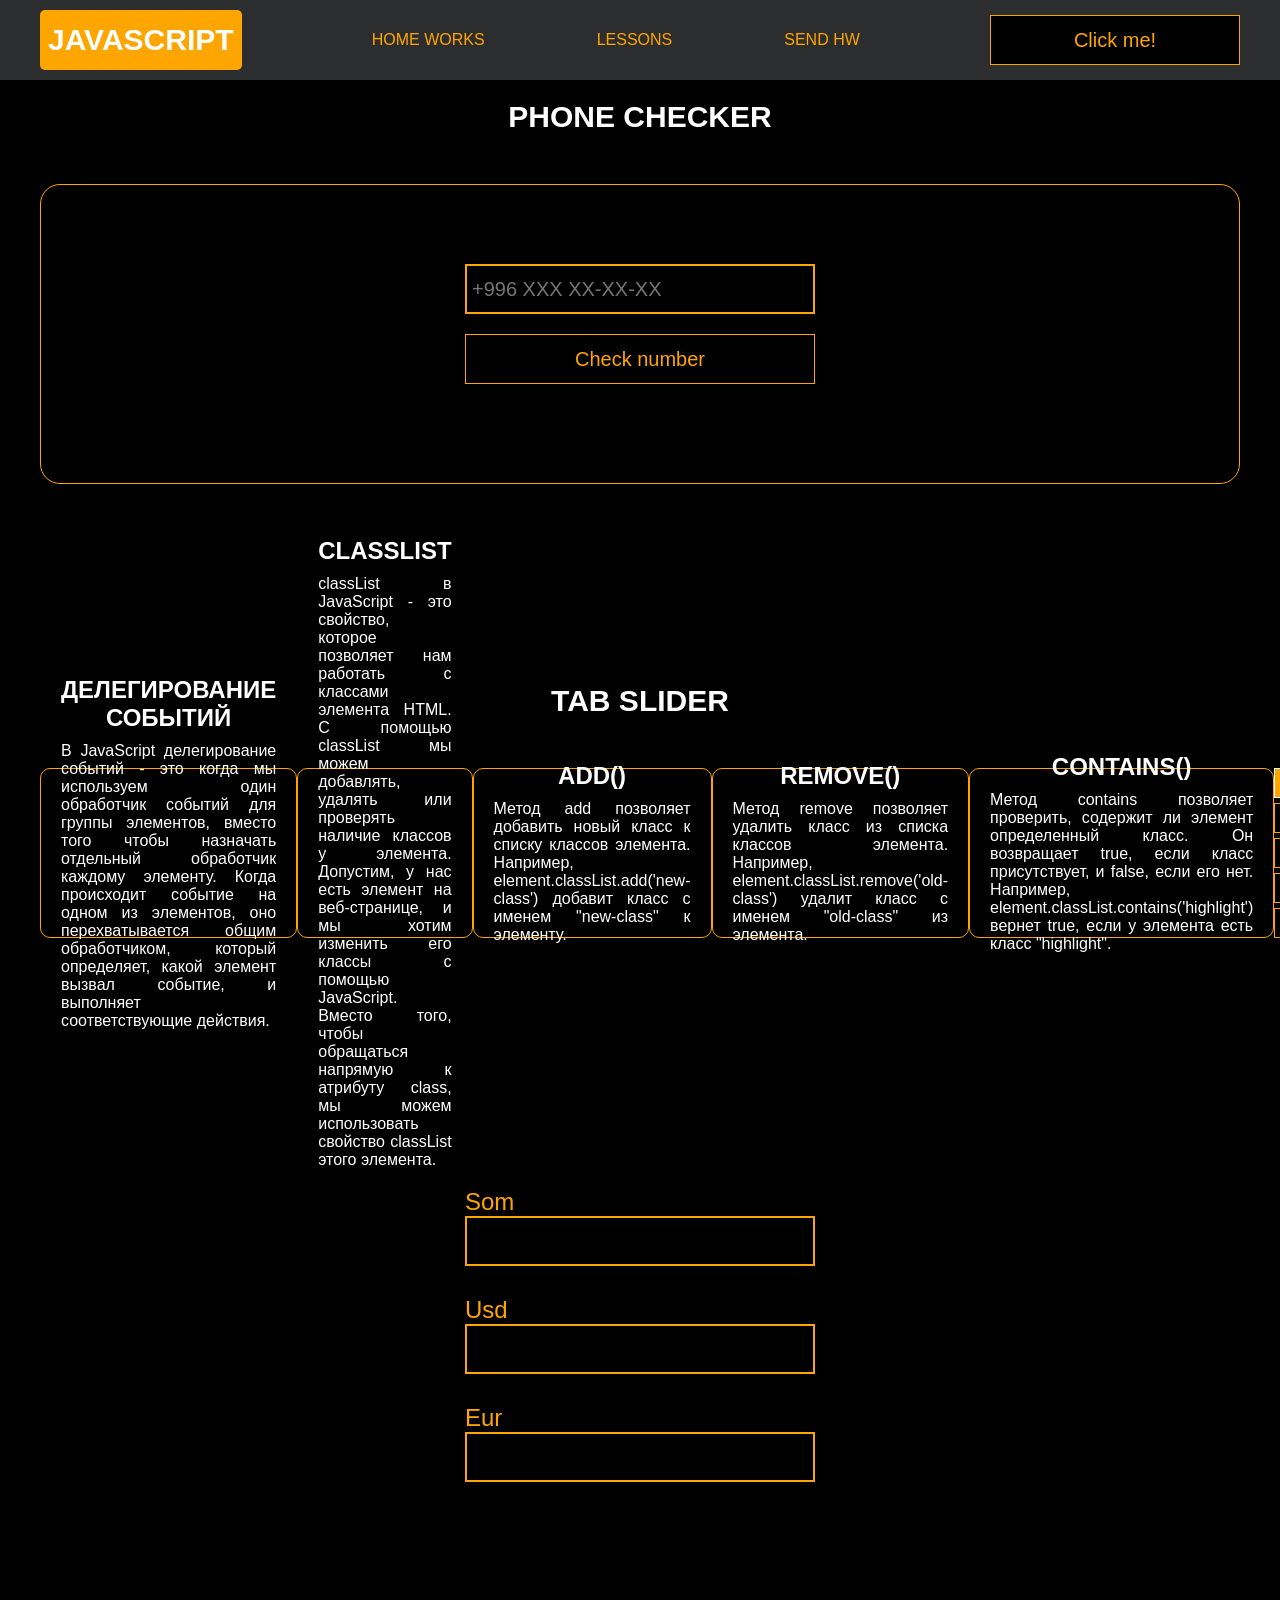
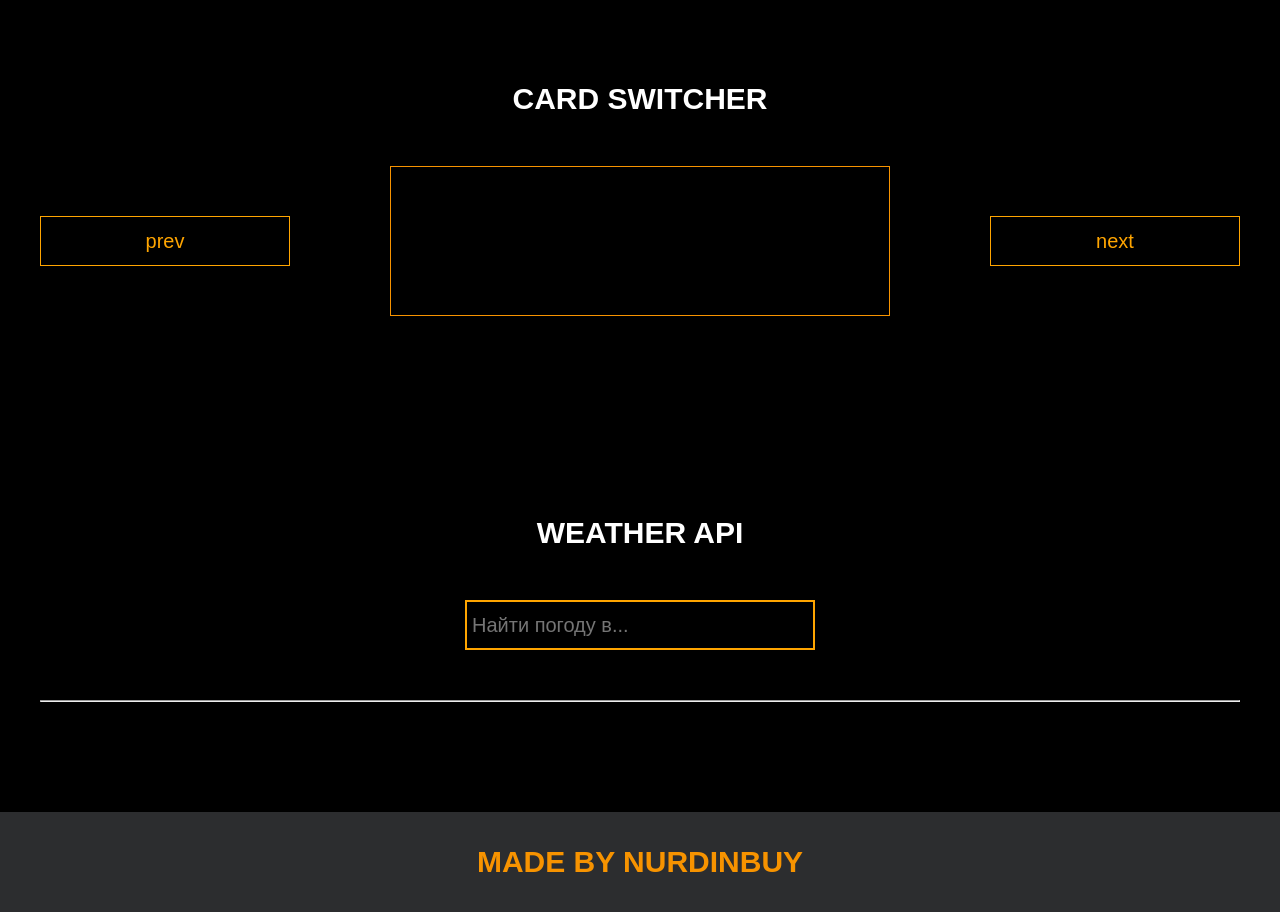
==== pages/lessons.html @ ca45b5d5 "first commit" ====
<!DOCTYPE html>
<html lang="en">
<head>
    <meta charset="UTF-8">
    <title>Lessons</title>
    <link rel="stylesheet" href="../css/style.css">
    <link rel="stylesheet" href="../css/core.css">
    <link rel="stylesheet" href="../css/lessons.css">
</head>
<body>

<div class="wrapper">
    <div class="header">
        <div class="container">
            <div class="inner_header">
                <a href="../index.html">
                    <div class="logotype">
                        <h2>Java<span>Script</span></h2>
                    </div>
                </a>
                <ul class="menu">
                    <li class="menu_link">
                        <a href="../pages/home_works.html">Home Works</a>
                    </li>
                    <li class="menu_link">
                        <a href="../pages/lessons.html">Lessons</a>
                    </li>
                    <li class="menu_link">
                        <a href="https://t.me/NurDinBuy16" target="_blank">Send hw</a>
                    </li>
                </ul>
                <button class="btn" id="btn-get">Click me!</button>
            </div>
        </div>
    </div>
    <div class="phone_block">
        <div class="container">
            <h3>Phone checker</h3>
            <div class="inner_phone_block">
                <div class="form_phone">
                    <label for="phone_input"></label>
                    <input type="text" id="phone_input" placeholder="+996 XXX XX-XX-XX">
                    <button class="btn" id="phone_button">Check number</button>
                    <span class="checker" id="phone_result"></span>
                </div>
            </div>
        </div>
    </div>
    <div class="tab_slider">
        <div class="container">
            <h3>tab slider</h3>
            <div class="inner_tab_slider">
                <div class="tab_contents_block">

                    <div class="tab_content_block">
                        <h4>Делегирование событий</h4>
                        <p>В JavaScript делегирование событий - это когда мы используем один обработчик событий для группы элементов, вместо того чтобы назначать отдельный обработчик каждому элементу. Когда происходит событие на одном из элементов, оно перехватывается общим обработчиком, который определяет, какой элемент вызвал событие, и выполняет соответствующие действия.</p>
                    </div>
                    <div class="tab_content_block">
                        <h4>classList</h4>
                        <p>classList в JavaScript - это свойство, которое позволяет нам работать с классами элемента HTML. С помощью classList мы можем добавлять, удалять или проверять наличие классов у элемента. Допустим, у нас есть элемент на веб-странице, и мы хотим изменить его классы с помощью JavaScript. Вместо того, чтобы обращаться напрямую к атрибуту class, мы можем использовать свойство classList этого элемента. </p>
                    </div>
                    <div class="tab_content_block">
                        <h4>add()</h4>
                        <p>Метод add позволяет добавить новый класс к списку классов элемента. Например, element.classList.add('new-class') добавит класс с именем "new-class" к элементу.</p>
                    </div>
                    <div class="tab_content_block">
                        <h4>remove()</h4>
                        <p>Метод remove позволяет удалить класс из списка классов элемента. Например, element.classList.remove('old-class') удалит класс с именем "old-class" из элемента.</p>
                    </div>
                    <div class="tab_content_block">
                        <h4>contains()</h4>
                        <p>Метод contains позволяет проверить, содержит ли элемент определенный класс. Он возвращает true, если класс присутствует, и false, если его нет. Например, element.classList.contains('highlight') вернет true, если у элемента есть класс "highlight".</p>
                    </div>

                    <div class="tab_content_items">
                        <div class="tab_content_item tab_content_item_active">Делегирование событий</div>
                        <div class="tab_content_item">Class List</div>
                        <div class="tab_content_item">add()</div>
                        <div class="tab_content_item">remove()</div>
                        <div class="tab_content_item">contains()</div>
                    </div>

                </div>
            </div>
        </div>
    </div>
    <div class="converter">
        <div class="container">
            <div class="inner_converter">
                <div class="som">
                    <label for="som"> Som </label>
                    <input type="number" id="som">
                </div>
                <div class="usd">
                    <label for="usd"> Usd </label>
                    <input type="number" id="usd">
                </div>
                <div class="eur">
                    <label for="eur"> Eur </label>
                    <input type="number" id="eur">
                </div>
            </div>
        </div>
    </div>

    <div class="card_switcher">
        <div class="container">
            <h3>Card Switcher</h3>
            <div class="inner_card_switcher">
                <button class="btn" id="btn-prev">prev</button>
                <div class="card"></div>
                <button class="btn" id="btn-next">next</button>
            </div>
        </div>
    </div>

    <div class="weather">
        <div class="container">
            <h3>Weather Api</h3>
            <div class="inner_weather">
                <div class="search_block">
                    <input type="text" class="cityName" placeholder="Найти погоду в...">
                </div>
                <div class="weather_result">
                    <p class="city"></p>
                    <hr>
                    <p class="temp"></p>
                </div>
            </div>
        </div>
    </div>

    <div class="footer">
        <div class="container">
            <a href="https://www.instagram.com/nurdinbuy/" target="_blank">
                <div class="inner_footer">
                    <h2>Made by NurDinBuy</h2>
                </div>
            </a>
        </div>
    </div>
</div>

<div class="modal">
    <div class="modal_dialog">
        <div class="modal_content">
            <form action="#">
                <div class="modal_close">&times;</div>
                <div class="modal_title">Мы свяжемся с вами как можно быстрее!</div>
                <input required placeholder="Ваше имя" name="name" type="text" class="modal_input">
                <input required placeholder="Ваш номер телефона" name="phone" type="phone" class="modal_input">
                <button class="btn btn_dark btn_min">Перезвонить мне</button>
            </form>
        </div>
    </div>
</div>

</body>
<script src="../js/lesson.js"></script>
<script src="../js/modal.js"></script>
</html>
---- css/style.css ----
/* HEADER */

.header {
    height: 80px;
    background: #2c2d2f;
    display: flex;
    align-items: center;
    width: 100%;
    position: fixed;
    top: 0;
    z-index: 2;
}

.inner_header {
    height: 100%;
    display: flex;
    align-items: center;
    justify-content: space-between;
}

/* LOGOTYPE */

.logotype {
    display: flex;
    align-items: center;
    justify-content: center;
    font-size: 22px;
    height: 60px;
    width: fit-content;
    background: orange;
    padding: 8px;
    color: white;
    border-radius: 5px;
    cursor: pointer;
}

/* HEADER MENU */

.menu {
    display: flex;
    justify-content: space-around;
    width: 600px;
}

.menu_link a {
    color: orange;
    text-transform: uppercase;
}

.menu_link a:hover {
    text-decoration: underline;
}

/* MAIN BLOCK */

.main_block {
    padding: 100px 0;
    background: black;
}

/* BUTTONS COLOR PICKER */

.colors-buttons {
    display: flex;
    justify-content: space-between;
    margin-top: 50px;
}

.btn-color {
    border-radius: 20px;
    border-color: white !important;
}

/* FOOTER */

.footer {
    background: #2c2d2f;
    width: 100%;
}

.inner_footer {
    display: flex;
    align-items: center;
    justify-content: center;
    height: 100px;
}

.footer h2 {
    text-transform: uppercase;
    color: #F79300;
    font-weight: 600;
}


/* SLIDER BLOCK */

.slider_block {
    padding: 100px 0;
    background: black;
}

.slider {
    position: relative;
    width: 100%;
    height: 300px;
    overflow: hidden;
    border: 3px solid orange;
    border-radius: 20px;
    display: flex;
    align-items: center;
    justify-content: space-between;
    padding: 0 30px;
}

.slide {
    position: absolute;
    top: 60px;
    left: 0;
    width: 100%;
    height: 100%;
    display: none;
    transition: opacity 0.5s ease-in-out;
}

.slide_card {
    color: white;
    margin: 0 auto;
    width: 500px;
    text-align: center;
}

.slide_card h3 {
    color: white;
    text-transform: uppercase;
    font-size: 22px;
}

.slide_card p {
    font-size: 16px;
    text-align: justify;
    margin: 10px 0;
}

.slide_card a {
    color: orange;
    text-decoration: underline;
}

.slide.active_slide {
    display: block;
}

/* VIDEO BLOCK */

.block_video {
    background: black;
    padding: 100px 0;
}

.inner_block_video {
    display: flex;
    justify-content: center;
    margin-top: 50px;
}

/* MODAL */

.modal {
    position: fixed;
    height: 100%;
    width: 100%;
    top: 0;
    left: 0;
    z-index: 2;
    background: rgba(0, 0, 0, 0.8);
    display: none;
}

.modal_dialog {
    max-width: 500px;
    margin: 150px auto;
}

.modal_content {
    position: relative;
    width: 100%;
    padding: 40px;
    background-color: black;
    border: 2px solid orange;
    border-radius: 4px;
    max-height: 80vh;
    overflow-y: auto;
}

.modal_content form {
    display: flex;
    flex-direction: column;
    align-items: center;
}

.modal_close {
    position: absolute;
    top: 8px;
    right: 14px;
    font-size: 30px;
    color: red;
    opacity: 0.5;
    font-weight: 700;
    border: none;
    background-color: transparent;
    cursor: pointer;
}

.modal_title {
    text-align: center;
    font-size: 22px;
    text-transform: uppercase;
    color: white;
}

.modal_input, .btn_min {
    width: 100% !important;
    margin-top: 10px;
}
---- css/core.css ----
* {
    margin: 0;
    padding: 0;
    box-sizing: border-box;
}

.container {
    width: 1200px;
    margin: 0 auto;
}

body {
    font-family: "Britannic Bold", sans-serif;
    background: #c2d0d0;
}

.btn {
    width: 250px;
    height: 50px;
    font-size: 20px;
    cursor: pointer;
    border: 1px solid orange;
    background: black;
    color: orange;
}

.btn:hover {
    background: #414349;
}

.btn:active {
    background: #56585D;
    border: 2px solid orange;
}

a {
    text-decoration: none;
}

li {
    list-style: none;
}

h1 {
    text-align: center;
    font-size: 70px;
    color: white;
    margin: 0 auto;
    text-transform: uppercase;
    font-weight: 600;
}

h2 {
    text-align: center;
    font-size: 30px;
    color: white;
    margin: 0 auto;
    text-transform: uppercase;
    font-weight: 600;
}

h3 {
    text-align: center;
    font-size: 30px;
    color: white;
    margin: 0 auto;
    text-transform: uppercase;
    font-weight: 600;
}

h4 {
    font-size: 24px;
    color: white;
    text-transform: uppercase;
    font-weight: 600;
}

strong {
    color: #F79300;
}

label {
    font-size: 24px;
    color: orange;
}

input {
    width: 350px;
    height: 50px;
    font-size: 20px;
    padding-left: 5px;
    color: orange;
    background: black;
    border: 2px solid orange;
}

.checker {
    color: white;
    font-size: 30px;
}

.btn-slide {
    display: block;
    width: 100px;
    height: 100px;
    background: orange;
    color: black;
    font-size: 20px;
    text-transform: uppercase;
    border-radius: 50%;
    font-weight: 800;
    z-index: 1;
}

.btn-slide:hover {
    background: #b68733 !important;
    cursor: pointer;
    color: white;
}
---- css/lessons.css ----
/* PHONE CHECKER */

.phone_block {
    background: black;
    padding: 100px 0;
}

.inner_phone_block {
    margin-top: 50px;
    display: flex;
    justify-content: space-evenly;
    border: 1px solid orange;
    height: 300px;
    border-radius: 20px;
    align-items: center;
}

.form_phone {
    display: flex;
    flex-direction: column;
    align-items: center;
}

.form_phone button {
    width: 100%;
    margin: 20px 0;
}

/* TAB SLIDER */

.tab_slider {
    background: black;
    padding: 100px 0;
}

.tab_content_block {
    width: 700px;
    border: 1px solid orange;
    padding: 20px;
    border-radius: 10px;
    text-align: center;
    display: flex;
    align-items: center;
    flex-direction: column;
    justify-content: center;
    height: 170px;
}

.tab_content_block p {
    color: white;
    margin-top: 10px;
    text-align: justify;
}

.tab_content_items {
    width: 400px;
    display: flex;
    flex-direction: column;
    row-gap: 5px;
}

.tab_content_item {
    padding: 10px;
    height: 30px;
    color: white;
    border: 1px solid orange;
    text-align: center;
    font-size: 20px;
    cursor: pointer;
    display: grid;
    place-content: center;
}

.tab_content_item_active {
    background: orange;
    color: black;
    font-weight: 600;
    border: 1px solid white;
}

.tab_contents_block {
    display: flex;
    justify-content: space-between;
    align-items: center;
    margin-top: 50px;
}

/*----------CONVERTER----------*/

.converter {
    padding: 100px 0;
    background-color: black;
}

.inner_converter {
    margin-top: 50px;
    display: flex;
    align-items: center;
    justify-content: center;
    flex-direction: column;
    row-gap: 30px;
}

.inner_converter > div {
    display: flex;
    flex-direction: column;
}

/*------CARD SWITCHER------*/

.card_switcher {
    background-color: black;
    padding: 100px 0;
}

.card {
    width: 500px;
    height: 150px;
    border: 1px solid #F79300;
    text-align: center;
    display: flex;
    flex-direction: column;
    justify-content: space-around;
    align-items: center;
    padding: 10px;
}

.card p {
    color: #F79300;
    font-size: 20px;
}

.card span {
    color: white;
    font-size: 30px;
}

.inner_card_switcher {
    margin-top: 50px;
    display: flex;
    align-items: center;
    justify-content: space-between;
}


/*--------WEATHER API---------*/


.weather {
    padding: 100px 0;
    background-color: black;
}

.search_block {
    display: flex;
    align-items: center;
    flex-direction: column;
    row-gap: 20px;
    margin: 50px 0;
}

.city, .temp {
    text-align: center;
    font-size: 30px;
    color: white;
    margin: 10px 0;
}
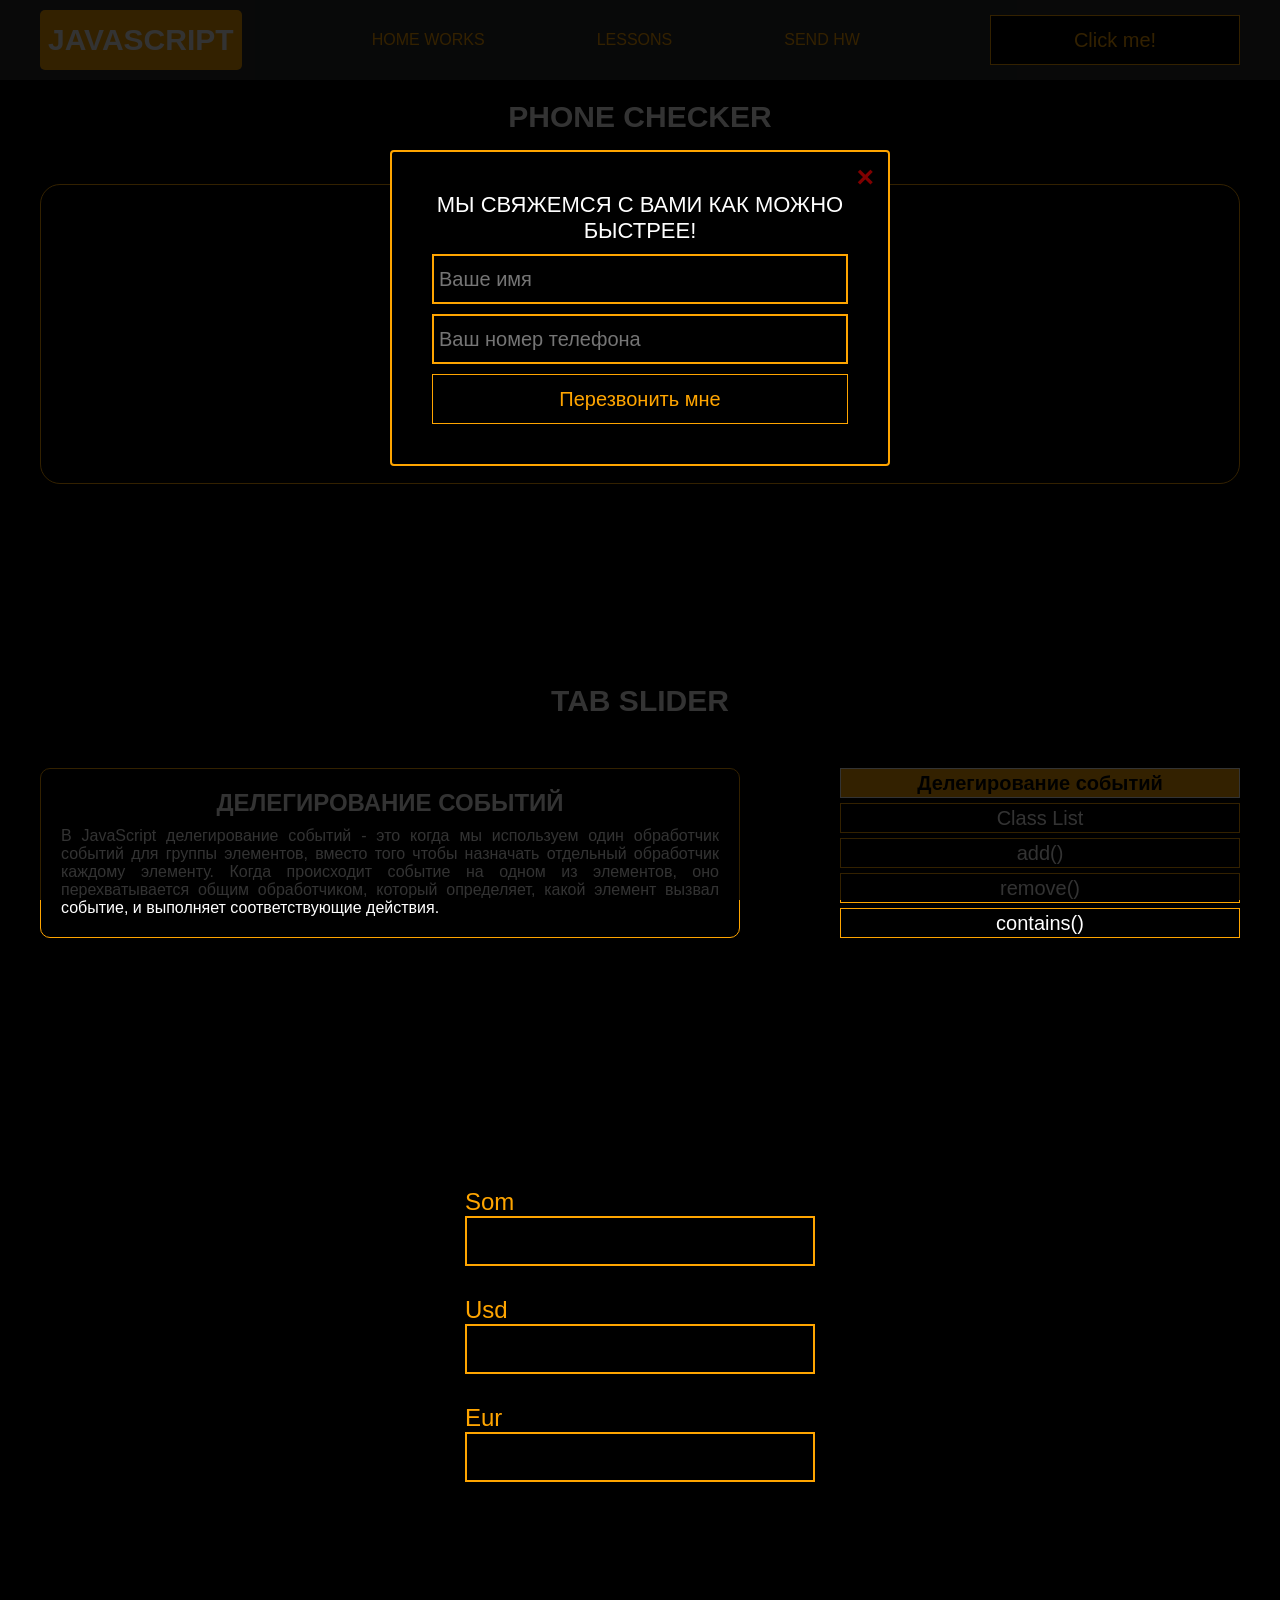
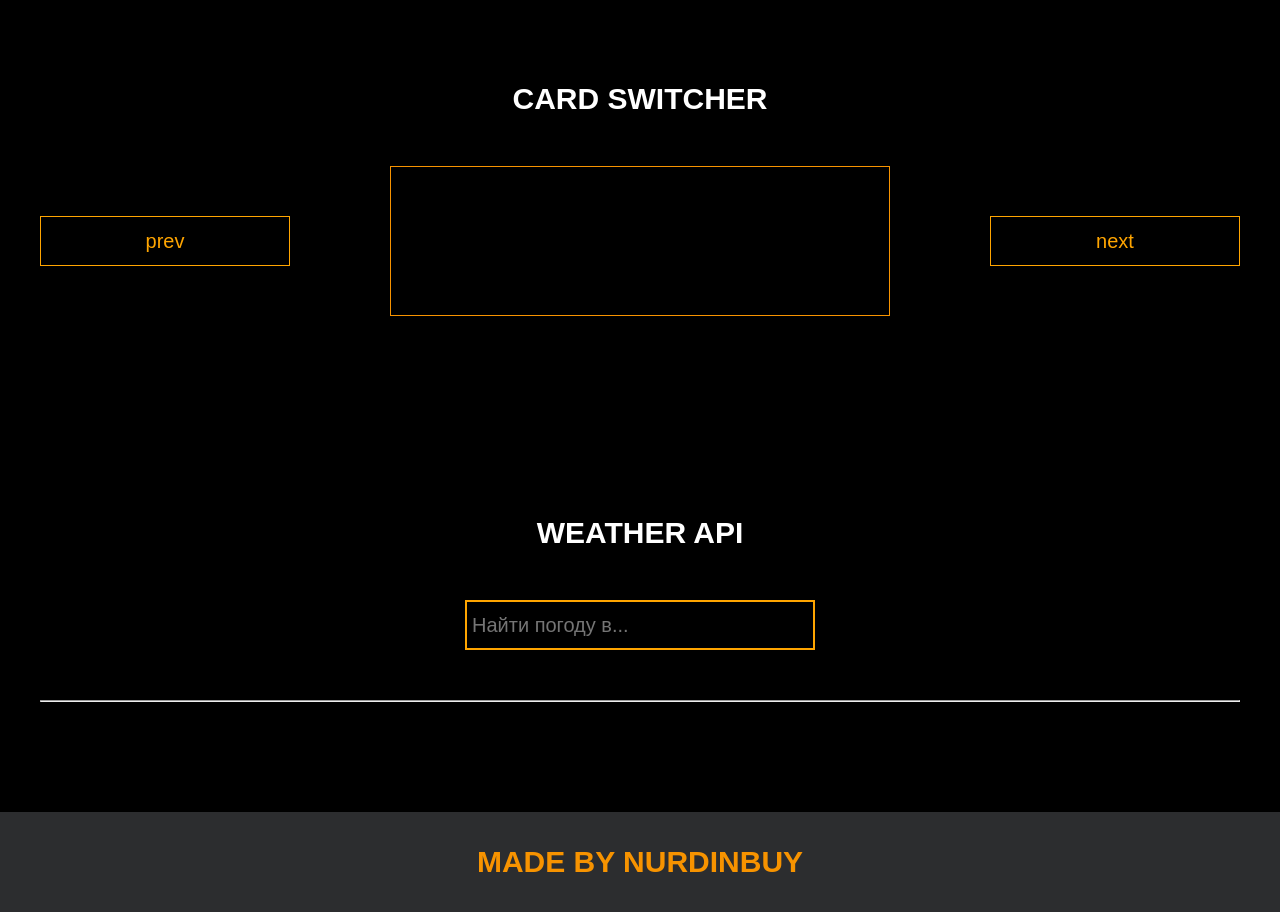
==== commit 4393a25b: "Fourth commit" ====
--- a/pages/lessons.html
+++ b/pages/lessons.html
@@ -54,23 +54,35 @@
 
                     <div class="tab_content_block">
                         <h4>Делегирование событий</h4>
-                        <p>В JavaScript делегирование событий - это когда мы используем один обработчик событий для группы элементов, вместо того чтобы назначать отдельный обработчик каждому элементу. Когда происходит событие на одном из элементов, оно перехватывается общим обработчиком, который определяет, какой элемент вызвал событие, и выполняет соответствующие действия.</p>
+                        <p>В JavaScript делегирование событий - это когда мы используем один обработчик событий для
+                            группы элементов, вместо того чтобы назначать отдельный обработчик каждому элементу. Когда
+                            происходит событие на одном из элементов, оно перехватывается общим обработчиком, который
+                            определяет, какой элемент вызвал событие, и выполняет соответствующие действия.</p>
                     </div>
                     <div class="tab_content_block">
                         <h4>classList</h4>
-                        <p>classList в JavaScript - это свойство, которое позволяет нам работать с классами элемента HTML. С помощью classList мы можем добавлять, удалять или проверять наличие классов у элемента. Допустим, у нас есть элемент на веб-странице, и мы хотим изменить его классы с помощью JavaScript. Вместо того, чтобы обращаться напрямую к атрибуту class, мы можем использовать свойство classList этого элемента. </p>
+                        <p>classList в JavaScript - это свойство, которое позволяет нам работать с классами элемента
+                            HTML. С помощью classList мы можем добавлять, удалять или проверять наличие классов у
+                            элемента. Допустим, у нас есть элемент на веб-странице, и мы хотим изменить его классы с
+                            помощью JavaScript. Вместо того, чтобы обращаться напрямую к атрибуту class, мы можем
+                            использовать свойство classList этого элемента. </p>
                     </div>
                     <div class="tab_content_block">
                         <h4>add()</h4>
-                        <p>Метод add позволяет добавить новый класс к списку классов элемента. Например, element.classList.add('new-class') добавит класс с именем "new-class" к элементу.</p>
+                        <p>Метод add позволяет добавить новый класс к списку классов элемента. Например,
+                            element.classList.add('new-class') добавит класс с именем "new-class" к элементу.</p>
                     </div>
                     <div class="tab_content_block">
                         <h4>remove()</h4>
-                        <p>Метод remove позволяет удалить класс из списка классов элемента. Например, element.classList.remove('old-class') удалит класс с именем "old-class" из элемента.</p>
+                        <p>Метод remove позволяет удалить класс из списка классов элемента. Например,
+                            element.classList.remove('old-class') удалит класс с именем "old-class" из элемента.</p>
                     </div>
                     <div class="tab_content_block">
                         <h4>contains()</h4>
-                        <p>Метод contains позволяет проверить, содержит ли элемент определенный класс. Он возвращает true, если класс присутствует, и false, если его нет. Например, element.classList.contains('highlight') вернет true, если у элемента есть класс "highlight".</p>
+                        <p>Метод contains позволяет проверить, содержит ли элемент определенный класс. Он возвращает
+                            true, если класс присутствует, и false, если его нет. Например,
+                            element.classList.contains('highlight') вернет true, если у элемента есть класс
+                            "highlight".</p>
                     </div>
 
                     <div class="tab_content_items">
@@ -80,7 +92,6 @@
                         <div class="tab_content_item">remove()</div>
                         <div class="tab_content_item">contains()</div>
                     </div>
-
                 </div>
             </div>
         </div>
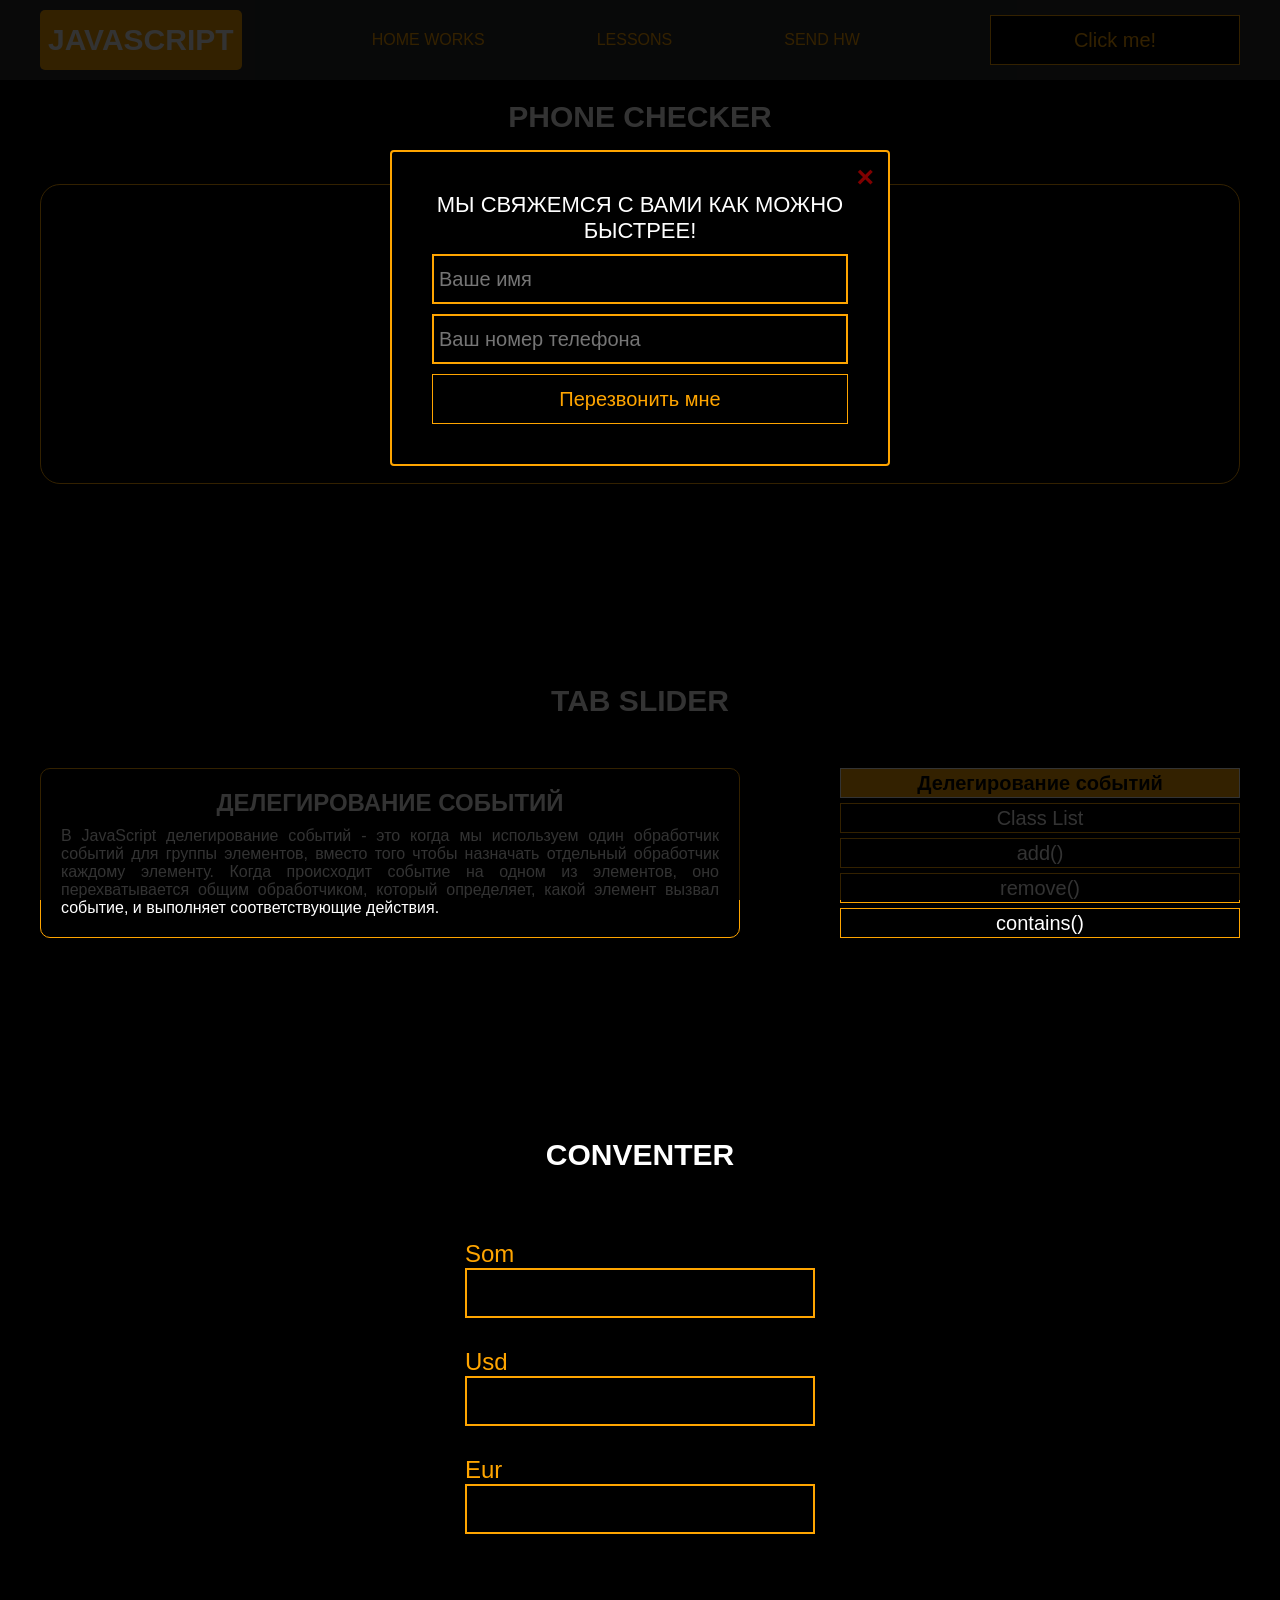
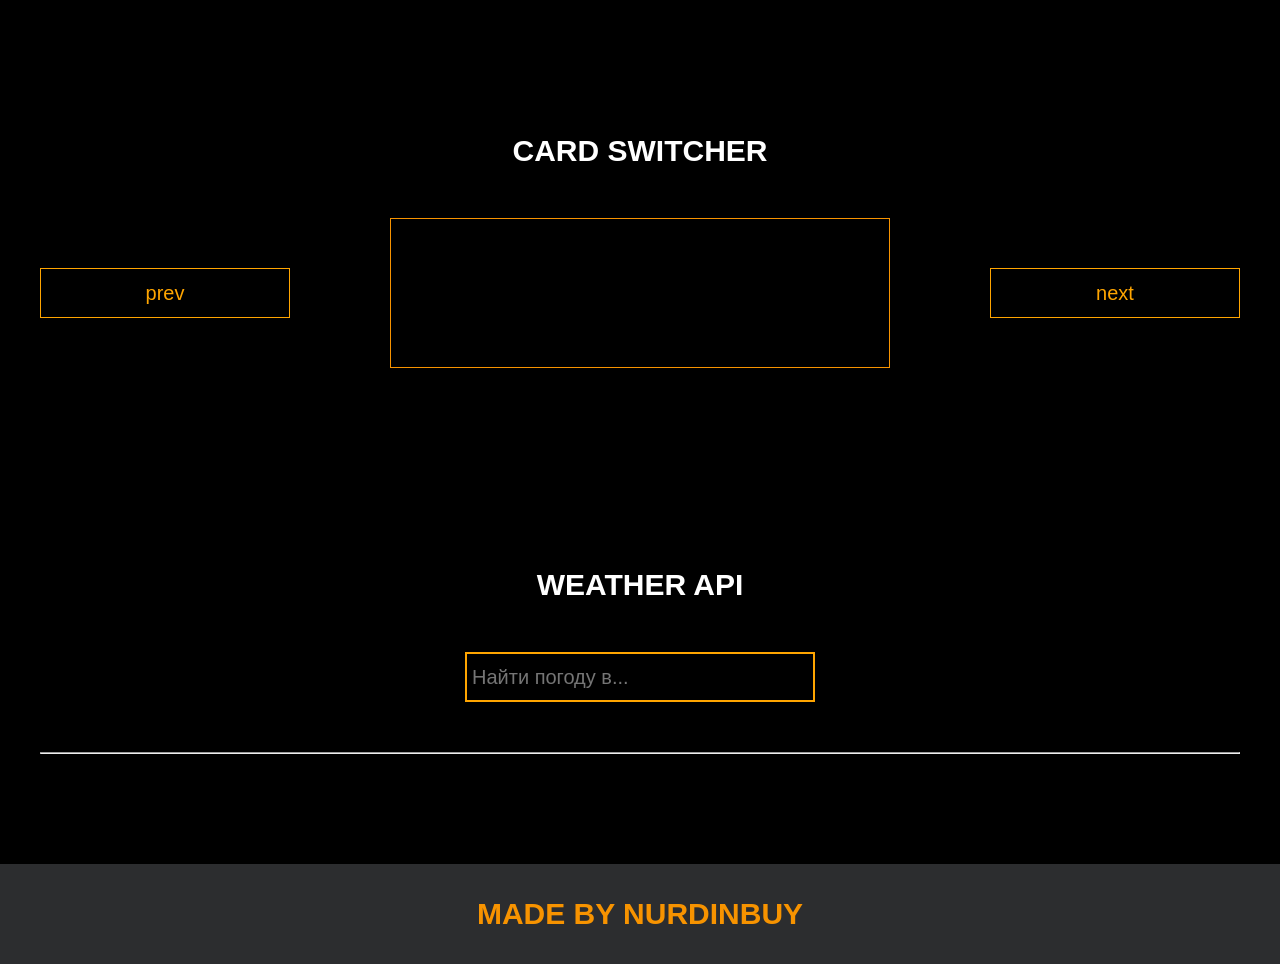
==== commit 73a5c4a0: "Обновление: добавлены новые функции" ====
--- a/pages/lessons.html
+++ b/pages/lessons.html
@@ -98,23 +98,23 @@
     </div>
     <div class="converter">
         <div class="container">
-            <div class="inner_converter">
-                <div class="som">
-                    <label for="som"> Som </label>
-                    <input type="number" id="som">
-                </div>
-                <div class="usd">
-                    <label for="usd"> Usd </label>
-                    <input type="number" id="usd">
-                </div>
-                <div class="eur">
-                    <label for="eur"> Eur </label>
-                    <input type="number" id="eur">
-                </div>
+            <h3>CONVENTER</h3>
+            <<div class="inner_converter">
+            <div class="som">
+                <label for="som"> Som </label>
+                <input type="number" id="som">
+            </div>
+            <div class="usd">
+                <label for="usd"> Usd </label>
+                <input type="number" id="usd">
+            </div>
+            <div class="eur">
+                <label for="eur"> Eur </label>
+                <input type="number" id="eur">
             </div>
         </div>
+        </div>
     </div>
-
     <div class="card_switcher">
         <div class="container">
             <h3>Card Switcher</h3>
@@ -125,7 +125,6 @@
             </div>
         </div>
     </div>
-
     <div class="weather">
         <div class="container">
             <h3>Weather Api</h3>
@@ -141,7 +140,6 @@
             </div>
         </div>
     </div>
-
     <div class="footer">
         <div class="container">
             <a href="https://www.instagram.com/nurdinbuy/" target="_blank">
@@ -152,7 +150,6 @@
         </div>
     </div>
 </div>
-
 <div class="modal">
     <div class="modal_dialog">
         <div class="modal_content">
--- a/css/lessons.css
+++ b/css/lessons.css
@@ -1,4 +1,3 @@
-
 /* PHONE CHECKER */
 
 .phone_block {
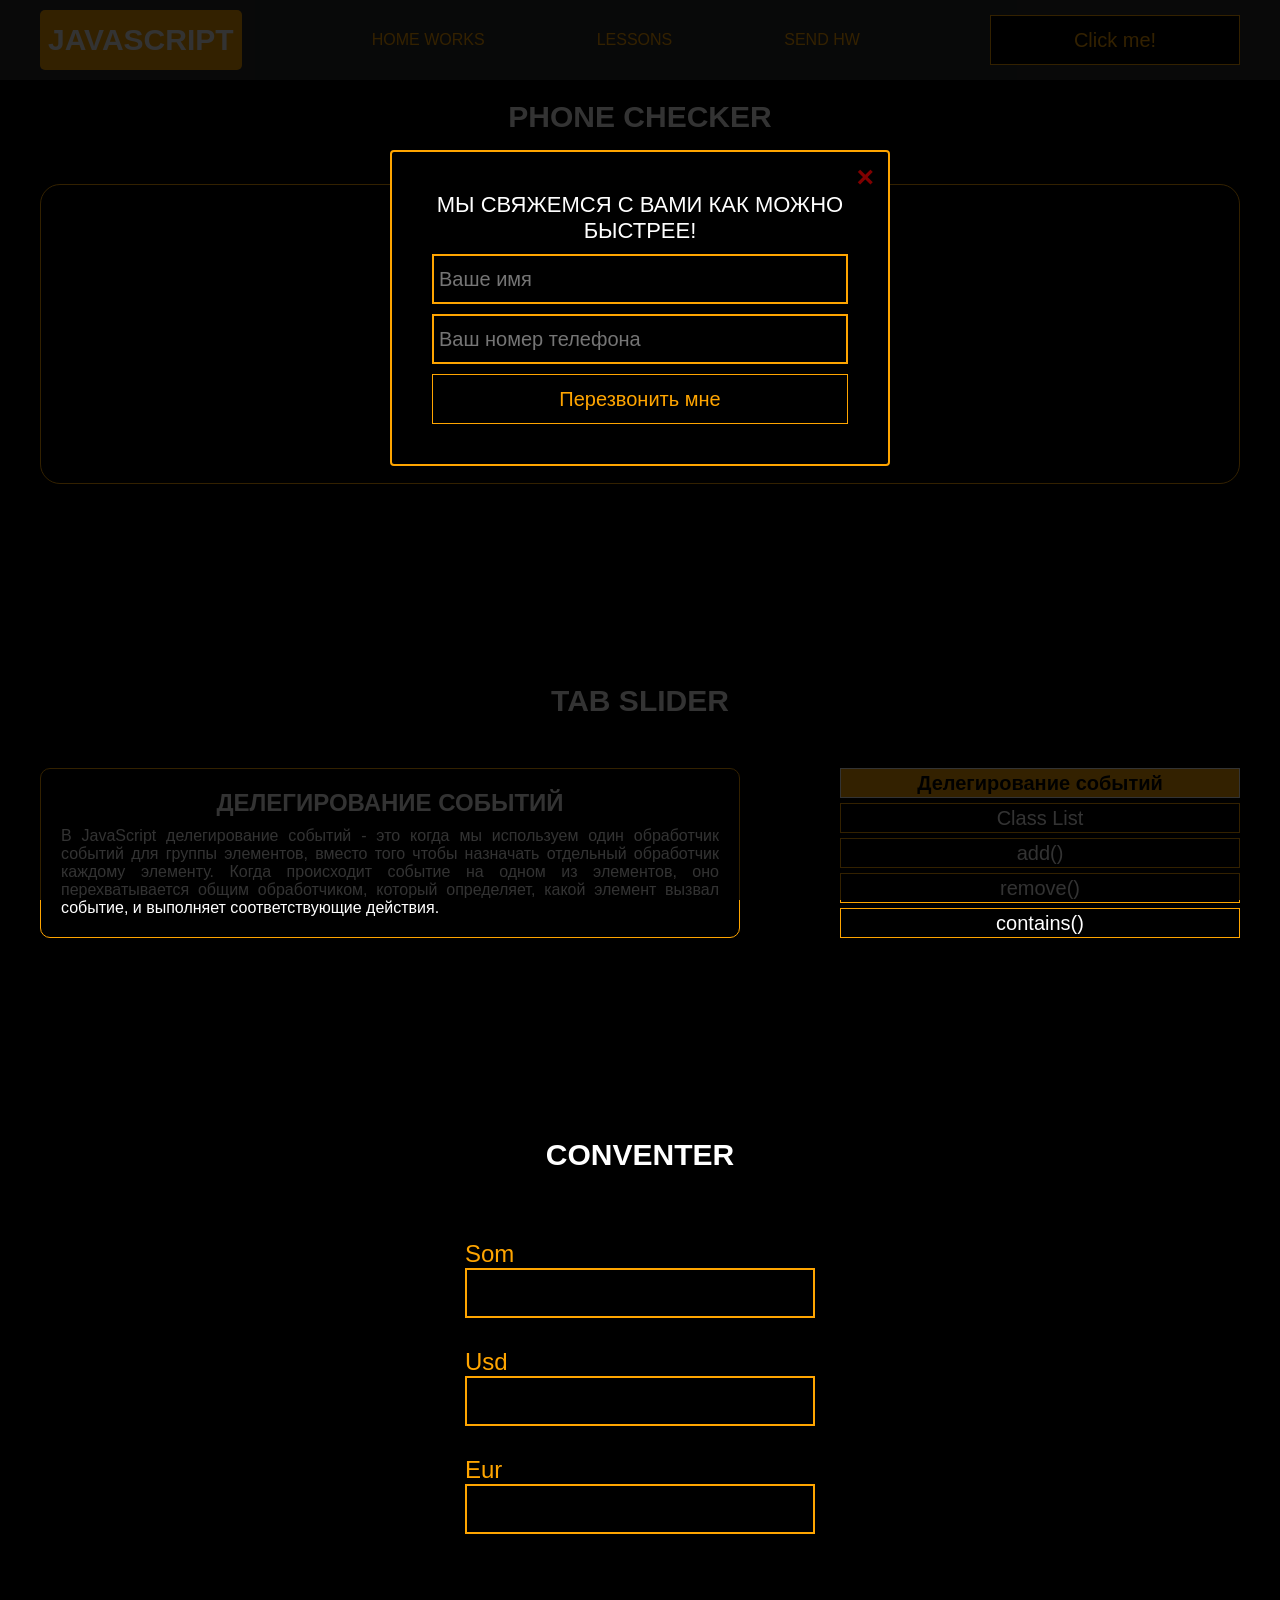
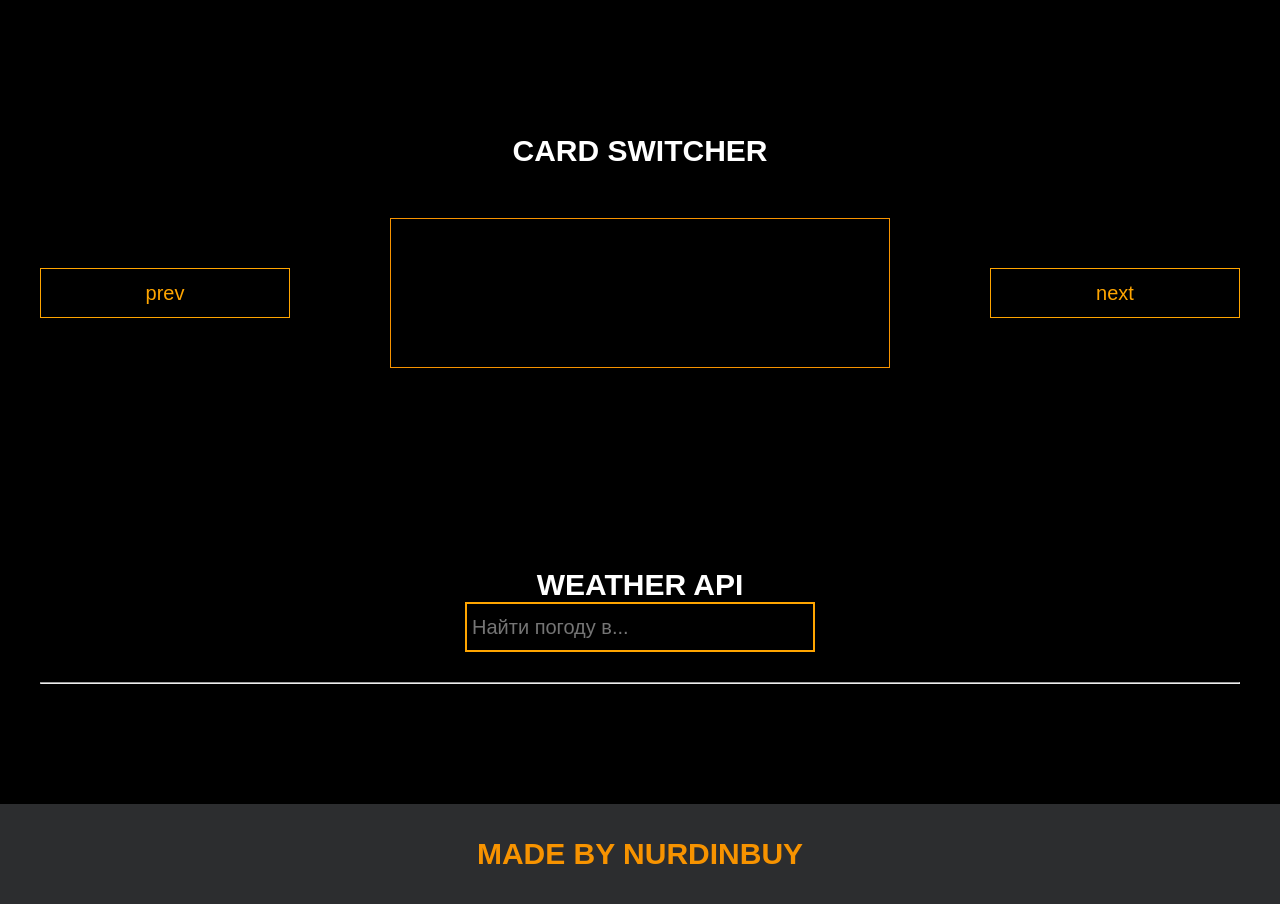
==== commit 5ee0806a: "update" ====
--- a/pages/lessons.html
+++ b/pages/lessons.html
@@ -131,11 +131,12 @@
             <div class="inner_weather">
                 <div class="search_block">
                     <input type="text" class="cityName" placeholder="Найти погоду в...">
+
                 </div>
                 <div class="weather_result">
-                    <p class="city"></p>
+                    <span class="city"></span>
                     <hr>
-                    <p class="temp"></p>
+                    <span class="temp"></span>
                 </div>
             </div>
         </div>
--- a/css/lessons.css
+++ b/css/lessons.css
@@ -145,23 +145,24 @@
 
 /*--------WEATHER API---------*/
 
-
 .weather {
     padding: 100px 0;
     background-color: black;
 }
 
-.search_block {
+.inner_weather>div{
     display: flex;
+    flex-direction: column;
     align-items: center;
+    gap: 20px;
+    color:white;
+    font-size: 25px;
+}
+.inner_weather{
+    display: flex;
     flex-direction: column;
-    row-gap: 20px;
-    margin: 50px 0;
+    gap: 10px;
 }
-
-.city, .temp {
-    text-align: center;
-    font-size: 30px;
-    color: white;
-    margin: 10px 0;
+hr{
+    width: 100%;
 }
